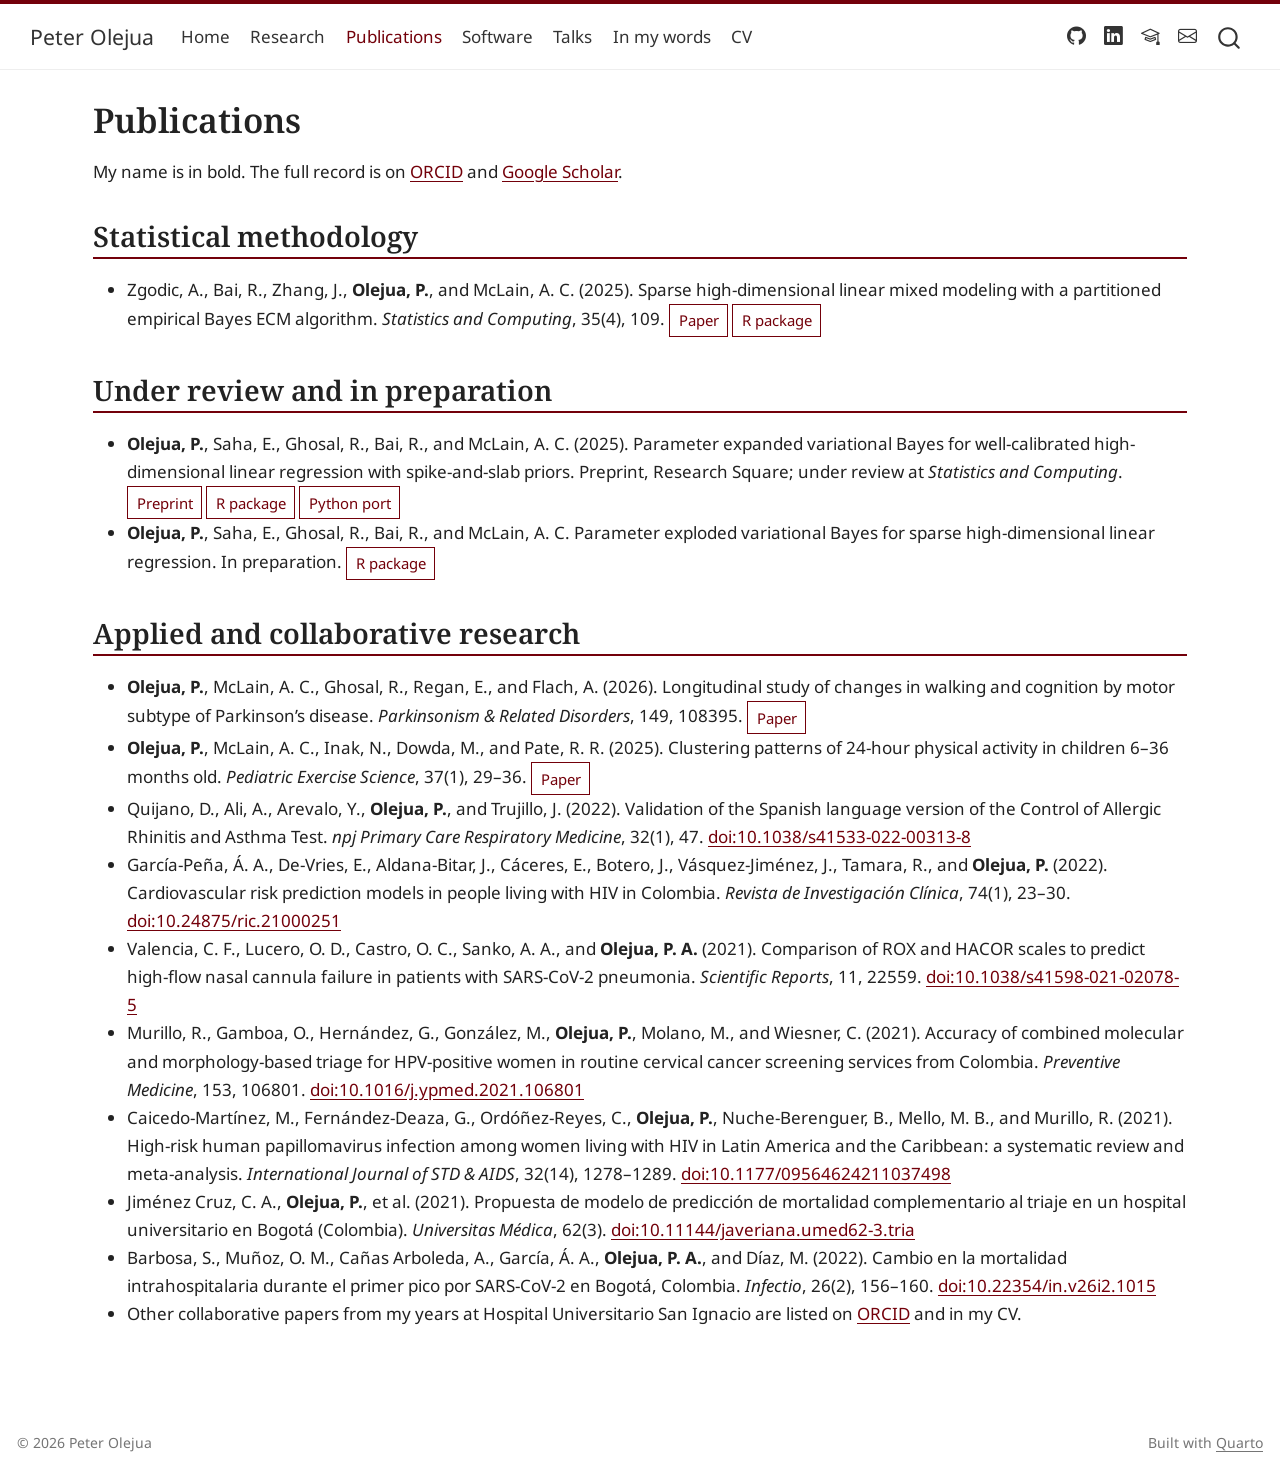
==== docs/publications.html @ 1d478399 "Replace the 2023 placeholder with a Quarto personal site Pages: home, research, publications, softwa" ====
<!DOCTYPE html>
<html xmlns="http://www.w3.org/1999/xhtml" lang="en" xml:lang="en"><head>

<meta charset="utf-8">
<meta name="generator" content="quarto-1.10.19">

<meta name="viewport" content="width=device-width, initial-scale=1.0, user-scalable=yes">


<title>Publications – Peter Olejua</title>
<style>
/* Default styles provided by pandoc.
** See https://pandoc.org/MANUAL.html#variables-for-html for config info.
*/
span.smallcaps{font-variant: small-caps;}
div.columns{display: flex; gap: 1.5em;}
div.column{flex: auto;}
@media screen {
div.columns{gap: min(4vw, 1.5em);}
div.column{overflow-x: auto;}
}
div.hanging-indent{margin-left: 1.5em; text-indent: -1.5em;}
ul.task-list{list-style: none;}
ul.task-list li input[type="checkbox"] {
  width: 0.8em;
  margin: 0 0.8em 0.2em -1em; /* quarto-specific, see https://github.com/quarto-dev/quarto-cli/issues/4556 */ 
  vertical-align: middle;
}
</style>


<script src="site_libs/quarto-nav/quarto-nav.js"></script>
<script src="site_libs/quarto-nav/headroom.min.js"></script>
<script src="site_libs/clipboard/clipboard.min.js"></script>
<script src="site_libs/quarto-search/autocomplete.umd.js"></script>
<script src="site_libs/quarto-search/fuse.min.js"></script>
<script src="site_libs/quarto-search/quarto-search.js"></script>
<meta name="quarto:offset" content="./">
<script src="site_libs/quarto-html/quarto.js" type="module"></script>
<script src="site_libs/quarto-html/tabsets/tabsets.js" type="module"></script>
<script src="site_libs/quarto-html/popper.min.js"></script>
<script src="site_libs/quarto-html/tippy.umd.min.js"></script>
<script src="site_libs/quarto-html/anchor.min.js"></script>
<link href="site_libs/quarto-html/tippy.css" rel="stylesheet">
<link href="site_libs/quarto-html/quarto-syntax-highlighting-bf27225e3a48a9273f3daa8f8e829971.css" rel="stylesheet" id="quarto-text-highlighting-styles">
<script src="site_libs/bootstrap/bootstrap.min.js"></script>
<link href="site_libs/bootstrap/bootstrap-icons.css" rel="stylesheet">
<link href="site_libs/bootstrap/bootstrap-8802834b2892208c6f3ad287bbaaad03.min.css" rel="stylesheet" append-hash="true" id="quarto-bootstrap" data-mode="light">
<script id="quarto-search-options" type="application/json">{
  "location": "navbar",
  "copy-button": false,
  "collapse-after": 3,
  "panel-placement": "end",
  "type": "overlay",
  "limit": 50,
  "keyboard-shortcut": [
    "f",
    "/",
    "s"
  ],
  "show-item-context": false,
  "language": {
    "search-no-results-text": "No results",
    "search-matching-documents-text": "matching documents",
    "search-copy-link-title": "Copy link to search",
    "search-hide-matches-text": "Hide additional matches",
    "search-more-match-text": "more match in this document",
    "search-more-matches-text": "more matches in this document",
    "search-clear-button-title": "Clear",
    "search-text-placeholder": "",
    "search-detached-cancel-button-title": "Cancel",
    "search-submit-button-title": "Submit",
    "search-label": "Search"
  }
}</script>
<style>html{ scroll-behavior: smooth; }</style>


</head>

<body class="nav-fixed fullcontent quarto-light">

<div id="quarto-search-results"></div>
  <header id="quarto-header" class="headroom fixed-top">
    <nav class="navbar navbar-expand-lg " data-bs-theme="dark">
      <div class="navbar-container container-fluid">
      <div class="navbar-brand-container mx-auto">
    <a class="navbar-brand" href="./index.html">
    <span class="navbar-title">Peter Olejua</span>
    </a>
  </div>
            <div id="quarto-search" class="" title="Search"></div>
          <button class="navbar-toggler" type="button" data-bs-toggle="collapse" data-bs-target="#navbarCollapse" aria-controls="navbarCollapse" role="menu" aria-expanded="false" aria-label="Toggle navigation" onclick="if (window.quartoToggleHeadroom) { window.quartoToggleHeadroom(); }">
  <span class="navbar-toggler-icon"></span>
</button>
          <div class="collapse navbar-collapse" id="navbarCollapse">
            <ul class="navbar-nav navbar-nav-scroll me-auto">
  <li class="nav-item">
    <a class="nav-link" href="./index.html"> 
<span class="menu-text">Home</span></a>
  </li>  
  <li class="nav-item">
    <a class="nav-link" href="./research.html"> 
<span class="menu-text">Research</span></a>
  </li>  
  <li class="nav-item">
    <a class="nav-link active" href="./publications.html" aria-current="page"> 
<span class="menu-text">Publications</span></a>
  </li>  
  <li class="nav-item">
    <a class="nav-link" href="./software.html"> 
<span class="menu-text">Software</span></a>
  </li>  
  <li class="nav-item">
    <a class="nav-link" href="./talks.html"> 
<span class="menu-text">Talks</span></a>
  </li>  
  <li class="nav-item">
    <a class="nav-link" href="./story.html"> 
<span class="menu-text">In my words</span></a>
  </li>  
  <li class="nav-item">
    <a class="nav-link" href="./files/Olejua_CV.pdf"> 
<span class="menu-text">CV</span></a>
  </li>  
</ul>
            <ul class="navbar-nav navbar-nav-scroll ms-auto">
  <li class="nav-item compact">
    <a class="nav-link" href="https://github.com/peterolejua"> <i class="bi bi-github" role="img" aria-label="GitHub">
</i> 
<span class="menu-text"></span></a>
  </li>  
  <li class="nav-item compact">
    <a class="nav-link" href="https://www.linkedin.com/in/peterolejua/"> <i class="bi bi-linkedin" role="img" aria-label="LinkedIn">
</i> 
<span class="menu-text"></span></a>
  </li>  
  <li class="nav-item compact">
    <a class="nav-link" href="https://scholar.google.com/citations?user=GDKI_XwAAAAJ&amp;hl=en"> <i class="bi bi-mortarboard" role="img" aria-label="Google Scholar">
</i> 
<span class="menu-text"></span></a>
  </li>  
  <li class="nav-item compact">
    <a class="nav-link" href="mailto:polejua@email.sc.edu"> <i class="bi bi-envelope" role="img" aria-label="Email">
</i> 
<span class="menu-text"></span></a>
  </li>  
</ul>
          </div> <!-- /navcollapse -->
            <div class="quarto-navbar-tools">
</div>
      </div> <!-- /container-fluid -->
    </nav>
</header>
<!-- content -->
<div id="quarto-content" class="quarto-container page-columns page-rows-contents page-layout-article page-navbar">
<!-- sidebar -->
<!-- margin-sidebar -->
    
<!-- main -->
<main class="content" id="quarto-document-content">

<header id="title-block-header" class="quarto-title-block default">
<div class="quarto-title">
<h1 class="title">Publications</h1>
</div>



<div class="quarto-title-meta">

    
  
    
  </div>
  


</header>


<p>My name is in bold. The full record is on <a href="https://orcid.org/0000-0002-2478-0908">ORCID</a> and <a href="https://scholar.google.com/citations?user=GDKI_XwAAAAJ&amp;hl=en">Google Scholar</a>.</p>
<section id="statistical-methodology" class="level2">
<h2 class="anchored" data-anchor-id="statistical-methodology">Statistical methodology</h2>
<ul>
<li>Zgodic, A., Bai, R., Zhang, J., <strong>Olejua, P.</strong>, and McLain, A. C. (2025). Sparse high-dimensional linear mixed modeling with a partitioned empirical Bayes ECM algorithm. <em>Statistics and Computing</em>, 35(4), 109. <a href="https://doi.org/10.1007/s11222-025-10649-z" class="btn btn-outline-primary btn-sm">Paper</a> <a href="https://CRAN.R-project.org/package=lmmprobe" class="btn btn-outline-primary btn-sm">R package</a></li>
</ul>
</section>
<section id="under-review-and-in-preparation" class="level2">
<h2 class="anchored" data-anchor-id="under-review-and-in-preparation">Under review and in preparation</h2>
<ul>
<li><strong>Olejua, P.</strong>, Saha, E., Ghosal, R., Bai, R., and McLain, A. C. (2025). Parameter expanded variational Bayes for well-calibrated high-dimensional linear regression with spike-and-slab priors. Preprint, Research Square; under review at <em>Statistics and Computing</em>. <a href="https://doi.org/10.21203/rs.3.rs-7208847/v1" class="btn btn-outline-primary btn-sm">Preprint</a> <a href="https://CRAN.R-project.org/package=spexvb" class="btn btn-outline-primary btn-sm">R package</a> <a href="https://github.com/peterolejua/py-spexvb" class="btn btn-outline-primary btn-sm">Python port</a></li>
<li><strong>Olejua, P.</strong>, Saha, E., Ghosal, R., Bai, R., and McLain, A. C. Parameter exploded variational Bayes for sparse high-dimensional linear regression. In preparation. <a href="https://github.com/peterolejua/spxlvb" class="btn btn-outline-primary btn-sm">R package</a></li>
</ul>
</section>
<section id="applied-and-collaborative-research" class="level2">
<h2 class="anchored" data-anchor-id="applied-and-collaborative-research">Applied and collaborative research</h2>
<ul>
<li><strong>Olejua, P.</strong>, McLain, A. C., Ghosal, R., Regan, E., and Flach, A. (2026). Longitudinal study of changes in walking and cognition by motor subtype of Parkinson’s disease. <em>Parkinsonism &amp; Related Disorders</em>, 149, 108395. <a href="https://doi.org/10.1016/j.parkreldis.2026.108395" class="btn btn-outline-primary btn-sm">Paper</a></li>
<li><strong>Olejua, P.</strong>, McLain, A. C., Inak, N., Dowda, M., and Pate, R. R. (2025). Clustering patterns of 24-hour physical activity in children 6–36 months old. <em>Pediatric Exercise Science</em>, 37(1), 29–36. <a href="https://doi.org/10.1123/pes.2023-0055" class="btn btn-outline-primary btn-sm">Paper</a></li>
<li>Quijano, D., Ali, A., Arevalo, Y., <strong>Olejua, P.</strong>, and Trujillo, J. (2022). Validation of the Spanish language version of the Control of Allergic Rhinitis and Asthma Test. <em>npj Primary Care Respiratory Medicine</em>, 32(1), 47. <a href="https://doi.org/10.1038/s41533-022-00313-8">doi:10.1038/s41533-022-00313-8</a></li>
<li>García-Peña, Á. A., De-Vries, E., Aldana-Bitar, J., Cáceres, E., Botero, J., Vásquez-Jiménez, J., Tamara, R., and <strong>Olejua, P.</strong> (2022). Cardiovascular risk prediction models in people living with HIV in Colombia. <em>Revista de Investigación Clínica</em>, 74(1), 23–30. <a href="https://doi.org/10.24875/ric.21000251">doi:10.24875/ric.21000251</a></li>
<li>Valencia, C. F., Lucero, O. D., Castro, O. C., Sanko, A. A., and <strong>Olejua, P. A.</strong> (2021). Comparison of ROX and HACOR scales to predict high-flow nasal cannula failure in patients with SARS-CoV-2 pneumonia. <em>Scientific Reports</em>, 11, 22559. <a href="https://doi.org/10.1038/s41598-021-02078-5">doi:10.1038/s41598-021-02078-5</a></li>
<li>Murillo, R., Gamboa, O., Hernández, G., González, M., <strong>Olejua, P.</strong>, Molano, M., and Wiesner, C. (2021). Accuracy of combined molecular and morphology-based triage for HPV-positive women in routine cervical cancer screening services from Colombia. <em>Preventive Medicine</em>, 153, 106801. <a href="https://doi.org/10.1016/j.ypmed.2021.106801">doi:10.1016/j.ypmed.2021.106801</a></li>
<li>Caicedo-Martínez, M., Fernández-Deaza, G., Ordóñez-Reyes, C., <strong>Olejua, P.</strong>, Nuche-Berenguer, B., Mello, M. B., and Murillo, R. (2021). High-risk human papillomavirus infection among women living with HIV in Latin America and the Caribbean: a systematic review and meta-analysis. <em>International Journal of STD &amp; AIDS</em>, 32(14), 1278–1289. <a href="https://doi.org/10.1177/09564624211037498">doi:10.1177/09564624211037498</a></li>
<li>Jiménez Cruz, C. A., <strong>Olejua, P.</strong>, et al.&nbsp;(2021). Propuesta de modelo de predicción de mortalidad complementario al triaje en un hospital universitario en Bogotá (Colombia). <em>Universitas Médica</em>, 62(3). <a href="https://doi.org/10.11144/javeriana.umed62-3.tria">doi:10.11144/javeriana.umed62-3.tria</a></li>
<li>Barbosa, S., Muñoz, O. M., Cañas Arboleda, A., García, Á. A., <strong>Olejua, P. A.</strong>, and Díaz, M. (2022). Cambio en la mortalidad intrahospitalaria durante el primer pico por SARS-CoV-2 en Bogotá, Colombia. <em>Infectio</em>, 26(2), 156–160. <a href="https://doi.org/10.22354/in.v26i2.1015">doi:10.22354/in.v26i2.1015</a></li>
<li>Other collaborative papers from my years at Hospital Universitario San Ignacio are listed on <a href="https://orcid.org/0000-0002-2478-0908">ORCID</a> and in my CV.</li>
</ul>


</section>

</main> <!-- /main -->
<script id="quarto-html-after-body" type="application/javascript">
  window.document.addEventListener("DOMContentLoaded", function (event) {
    const icon = "";
    const anchorJS = new window.AnchorJS();
    anchorJS.options = {
      placement: 'right',
      icon: icon
    };
    anchorJS.add('.anchored');
    const isCodeAnnotation = (el) => {
      for (const clz of el.classList) {
        if (clz.startsWith('code-annotation-')) {                     
          return true;
        }
      }
      return false;
    }
    const onCopySuccess = function(e) {
      // button target
      const button = e.trigger;
      // don't keep focus
      button.blur();
      // flash "checked"
      button.classList.add('code-copy-button-checked');
      var currentTitle = button.getAttribute("title");
      button.setAttribute("title", "Copied!");
      let tooltip;
      if (window.bootstrap) {
        button.setAttribute("data-bs-toggle", "tooltip");
        button.setAttribute("data-bs-placement", "left");
        button.setAttribute("data-bs-title", "Copied!");
        tooltip = new bootstrap.Tooltip(button, 
          { trigger: "manual", 
            customClass: "code-copy-button-tooltip",
            offset: [0, -8]});
        tooltip.show();    
      }
      setTimeout(function() {
        if (tooltip) {
          tooltip.hide();
          button.removeAttribute("data-bs-title");
          button.removeAttribute("data-bs-toggle");
          button.removeAttribute("data-bs-placement");
        }
        button.setAttribute("title", currentTitle);
        button.classList.remove('code-copy-button-checked');
      }, 1000);
      // clear code selection
      e.clearSelection();
    }
    const getTextToCopy = function(trigger) {
      const outerScaffold = trigger.parentElement.cloneNode(true);
      const codeEl = outerScaffold.querySelector('code');
      for (const childEl of codeEl.children) {
        if (isCodeAnnotation(childEl)) {
          childEl.remove();
        }
      }
      return codeEl.innerText;
    }
    const clipboard = new window.ClipboardJS('.code-copy-button:not([data-in-quarto-modal])', {
      text: getTextToCopy
    });
    clipboard.on('success', onCopySuccess);
    if (window.document.getElementById('quarto-embedded-source-code-modal')) {
      const clipboardModal = new window.ClipboardJS('.code-copy-button[data-in-quarto-modal]', {
        text: getTextToCopy,
        container: window.document.getElementById('quarto-embedded-source-code-modal')
      });
      clipboardModal.on('success', onCopySuccess);
    }
      var localhostRegex = new RegExp(/^(?:http|https):\/\/localhost\:?[0-9]*\//);
      var mailtoRegex = new RegExp(/^mailto:/);
        var filterRegex = new RegExp("https:\/\/peterolejua\.github\.io");
      var isInternal = (href) => {
          return filterRegex.test(href) || localhostRegex.test(href) || mailtoRegex.test(href);
      }
      // Inspect non-navigation links and adorn them if external
     var links = window.document.querySelectorAll('a[href]:not(.nav-link):not(.navbar-brand):not(.toc-action):not(.sidebar-link):not(.sidebar-item-toggle):not(.pagination-link):not(.no-external):not([aria-hidden]):not(.dropdown-item):not(.quarto-navigation-tool):not(.about-link)');
      for (var i=0; i<links.length; i++) {
        const link = links[i];
        if (!isInternal(link.href)) {
          // undo the damage that might have been done by quarto-nav.js in the case of
          // links that we want to consider external
          if (link.dataset.originalHref !== undefined) {
            link.href = link.dataset.originalHref;
          }
            // target, if specified
            link.setAttribute("target", "_blank");
            if (link.getAttribute("rel") === null) {
              link.setAttribute("rel", "noopener");
            }
        }
      }
    function tippyHover(el, contentFn, onTriggerFn, onUntriggerFn) {
      const config = {
        allowHTML: true,
        maxWidth: 500,
        delay: 100,
        arrow: false,
        appendTo: function(el) {
            return el.parentElement;
        },
        interactive: true,
        interactiveBorder: 10,
        theme: 'quarto',
        placement: 'bottom-start',
      };
      if (contentFn) {
        config.content = contentFn;
      }
      if (onTriggerFn) {
        config.onTrigger = onTriggerFn;
      }
      if (onUntriggerFn) {
        config.onUntrigger = onUntriggerFn;
      }
      window.tippy(el, config); 
    }
    const noterefs = window.document.querySelectorAll('a[role="doc-noteref"]');
    for (var i=0; i<noterefs.length; i++) {
      const ref = noterefs[i];
      tippyHover(ref, function() {
        // use id or data attribute instead here
        let href = ref.getAttribute('data-footnote-href') || ref.getAttribute('href');
        try { href = new URL(href).hash; } catch {}
        const id = href.replace(/^#\/?/, "");
        const note = window.document.getElementById(id);
        if (note) {
          return note.innerHTML;
        } else {
          return "";
        }
      });
    }
    const xrefs = window.document.querySelectorAll('a.quarto-xref');
    const processXRef = (id, note) => {
      // Strip column container classes
      const stripColumnClz = (el) => {
        el.classList.remove("page-full", "page-columns");
        if (el.children) {
          for (const child of el.children) {
            stripColumnClz(child);
          }
        }
      }
      stripColumnClz(note)
      if (id === null || id.startsWith('sec-')) {
        // Special case sections, only their first couple elements
        const container = document.createElement("div");
        if (note.children && note.children.length > 2) {
          container.appendChild(note.children[0].cloneNode(true));
          for (let i = 1; i < note.children.length; i++) {
            const child = note.children[i];
            if (child.tagName === "P" && child.innerText === "") {
              continue;
            } else {
              container.appendChild(child.cloneNode(true));
              break;
            }
          }
          if (window.Quarto?.typesetMath) {
            window.Quarto.typesetMath(container);
          }
          return container.innerHTML
        } else {
          if (window.Quarto?.typesetMath) {
            window.Quarto.typesetMath(note);
          }
          return note.innerHTML;
        }
      } else {
        // Remove any anchor links if they are present
        const anchorLink = note.querySelector('a.anchorjs-link');
        if (anchorLink) {
          anchorLink.remove();
        }
        if (window.Quarto?.typesetMath) {
          window.Quarto.typesetMath(note);
        }
        if (note.classList.contains("callout")) {
          return note.outerHTML;
        } else {
          return note.innerHTML;
        }
      }
    }
    for (var i=0; i<xrefs.length; i++) {
      const xref = xrefs[i];
      tippyHover(xref, undefined, function(instance) {
        instance.disable();
        let url = xref.getAttribute('href');
        let hash = undefined; 
        if (url.startsWith('#')) {
          hash = url;
        } else {
          try { hash = new URL(url).hash; } catch {}
        }
        if (hash) {
          const id = hash.replace(/^#\/?/, "");
          const note = window.document.getElementById(id);
          if (note !== null) {
            try {
              const html = processXRef(id, note.cloneNode(true));
              instance.setContent(html);
            } finally {
              instance.enable();
              instance.show();
            }
          } else {
            // See if we can fetch this
            fetch(url.split('#')[0])
            .then(res => res.text())
            .then(html => {
              const parser = new DOMParser();
              const htmlDoc = parser.parseFromString(html, "text/html");
              const note = htmlDoc.getElementById(id);
              if (note !== null) {
                const html = processXRef(id, note);
                instance.setContent(html);
              } 
            }).finally(() => {
              instance.enable();
              instance.show();
            });
          }
        } else {
          // See if we can fetch a full url (with no hash to target)
          // This is a special case and we should probably do some content thinning / targeting
          fetch(url)
          .then(res => res.text())
          .then(html => {
            const parser = new DOMParser();
            const htmlDoc = parser.parseFromString(html, "text/html");
            const note = htmlDoc.querySelector('main.content');
            if (note !== null) {
              // This should only happen for chapter cross references
              // (since there is no id in the URL)
              // remove the first header
              if (note.children.length > 0 && note.children[0].tagName === "HEADER") {
                note.children[0].remove();
              }
              const html = processXRef(null, note);
              instance.setContent(html);
            } 
          }).finally(() => {
            instance.enable();
            instance.show();
          });
        }
      }, function(instance) {
      });
    }
        let selectedAnnoteEl;
        const selectorForAnnotation = ( cell, annotation) => {
          let cellAttr = 'data-code-cell="' + cell + '"';
          let lineAttr = 'data-code-annotation="' +  annotation + '"';
          const selector = 'span[' + cellAttr + '][' + lineAttr + ']';
          return selector;
        }
        const selectCodeLines = (annoteEl) => {
          const doc = window.document;
          const targetCell = annoteEl.getAttribute("data-target-cell");
          const targetAnnotation = annoteEl.getAttribute("data-target-annotation");
          const annoteSpan = window.document.querySelector(selectorForAnnotation(targetCell, targetAnnotation));
          const lines = annoteSpan.getAttribute("data-code-lines").split(",");
          const lineIds = lines.map((line) => {
            return targetCell + "-" + line;
          })
          let top = null;
          let height = null;
          let parent = null;
          if (lineIds.length > 0) {
              //compute the position of the single el (top and bottom and make a div)
              const el = window.document.getElementById(lineIds[0]);
              top = el.offsetTop;
              height = el.offsetHeight;
              parent = el.parentElement.parentElement;
            if (lineIds.length > 1) {
              const lastEl = window.document.getElementById(lineIds[lineIds.length - 1]);
              const bottom = lastEl.offsetTop + lastEl.offsetHeight;
              height = bottom - top;
            }
            if (top !== null && height !== null && parent !== null) {
              // cook up a div (if necessary) and position it 
              let div = window.document.getElementById("code-annotation-line-highlight");
              if (div === null) {
                div = window.document.createElement("div");
                div.setAttribute("id", "code-annotation-line-highlight");
                div.style.position = 'absolute';
                parent.appendChild(div);
              }
              div.style.top = top - 2 + "px";
              div.style.height = height + 4 + "px";
              div.style.left = 0;
              let gutterDiv = window.document.getElementById("code-annotation-line-highlight-gutter");
              if (gutterDiv === null) {
                gutterDiv = window.document.createElement("div");
                gutterDiv.setAttribute("id", "code-annotation-line-highlight-gutter");
                gutterDiv.style.position = 'absolute';
                const codeCell = window.document.getElementById(targetCell);
                const gutter = codeCell.querySelector('.code-annotation-gutter');
                gutter.appendChild(gutterDiv);
              }
              gutterDiv.style.top = top - 2 + "px";
              gutterDiv.style.height = height + 4 + "px";
            }
            selectedAnnoteEl = annoteEl;
          }
        };
        const unselectCodeLines = () => {
          const elementsIds = ["code-annotation-line-highlight", "code-annotation-line-highlight-gutter"];
          elementsIds.forEach((elId) => {
            const div = window.document.getElementById(elId);
            if (div) {
              div.remove();
            }
          });
          selectedAnnoteEl = undefined;
        };
          // Handle positioning of the toggle
      window.addEventListener(
        "resize",
        throttle(() => {
          elRect = undefined;
          if (selectedAnnoteEl) {
            selectCodeLines(selectedAnnoteEl);
          }
        }, 10)
      );
      function throttle(fn, ms) {
      let throttle = false;
      let timer;
        return (...args) => {
          if(!throttle) { // first call gets through
              fn.apply(this, args);
              throttle = true;
          } else { // all the others get throttled
              if(timer) clearTimeout(timer); // cancel #2
              timer = setTimeout(() => {
                fn.apply(this, args);
                timer = throttle = false;
              }, ms);
          }
        };
      }
        // Attach click handler to the DT
        const annoteDls = window.document.querySelectorAll('dt[data-target-cell]');
        for (const annoteDlNode of annoteDls) {
          annoteDlNode.addEventListener('click', (event) => {
            const clickedEl = event.target;
            if (clickedEl !== selectedAnnoteEl) {
              unselectCodeLines();
              const activeEl = window.document.querySelector('dt[data-target-cell].code-annotation-active');
              if (activeEl) {
                activeEl.classList.remove('code-annotation-active');
              }
              selectCodeLines(clickedEl);
              clickedEl.classList.add('code-annotation-active');
            } else {
              // Unselect the line
              unselectCodeLines();
              clickedEl.classList.remove('code-annotation-active');
            }
          });
        }
    const findCites = (el) => {
      const parentEl = el.parentElement;
      if (parentEl) {
        const cites = parentEl.dataset.cites;
        if (cites) {
          return {
            el,
            cites: cites.split(' ')
          };
        } else {
          return findCites(el.parentElement)
        }
      } else {
        return undefined;
      }
    };
    var bibliorefs = window.document.querySelectorAll('a[role="doc-biblioref"]');
    for (var i=0; i<bibliorefs.length; i++) {
      const ref = bibliorefs[i];
      const citeInfo = findCites(ref);
      if (citeInfo) {
        tippyHover(citeInfo.el, function() {
          var popup = window.document.createElement('div');
          citeInfo.cites.forEach(function(cite) {
            var citeDiv = window.document.createElement('div');
            citeDiv.classList.add('hanging-indent');
            citeDiv.classList.add('csl-entry');
            var biblioDiv = window.document.getElementById('ref-' + cite);
            if (biblioDiv) {
              citeDiv.innerHTML = biblioDiv.innerHTML;
            }
            popup.appendChild(citeDiv);
          });
          return popup.innerHTML;
        });
      }
    }
  });
  </script>
</div> <!-- /content -->
<footer class="footer">
  <div class="nav-footer">
    <div class="nav-footer-left">
<p>© 2026 Peter Olejua</p>
</div>   
    <div class="nav-footer-center">
      &nbsp;
    </div>
    <div class="nav-footer-right">
<p>Built with <a href="https://quarto.org">Quarto</a></p>
</div>
  </div>
</footer>




<script src="site_libs/quarto-html/zenscroll-min.js"></script>
</body></html>
---- docs/site_libs/quarto-html/tippy.css ----
.tippy-box[data-animation=fade][data-state=hidden]{opacity:0}[data-tippy-root]{max-width:calc(100vw - 10px)}.tippy-box{position:relative;background-color:#333;color:#fff;border-radius:4px;font-size:14px;line-height:1.4;white-space:normal;outline:0;transition-property:transform,visibility,opacity}.tippy-box[data-placement^=top]>.tippy-arrow{bottom:0}.tippy-box[data-placement^=top]>.tippy-arrow:before{bottom:-7px;left:0;border-width:8px 8px 0;border-top-color:initial;transform-origin:center top}.tippy-box[data-placement^=bottom]>.tippy-arrow{top:0}.tippy-box[data-placement^=bottom]>.tippy-arrow:before{top:-7px;left:0;border-width:0 8px 8px;border-bottom-color:initial;transform-origin:center bottom}.tippy-box[data-placement^=left]>.tippy-arrow{right:0}.tippy-box[data-placement^=left]>.tippy-arrow:before{border-width:8px 0 8px 8px;border-left-color:initial;right:-7px;transform-origin:center left}.tippy-box[data-placement^=right]>.tippy-arrow{left:0}.tippy-box[data-placement^=right]>.tippy-arrow:before{left:-7px;border-width:8px 8px 8px 0;border-right-color:initial;transform-origin:center right}.tippy-box[data-inertia][data-state=visible]{transition-timing-function:cubic-bezier(.54,1.5,.38,1.11)}.tippy-arrow{width:16px;height:16px;color:#333}.tippy-arrow:before{content:"";position:absolute;border-color:transparent;border-style:solid}.tippy-content{position:relative;padding:5px 9px;z-index:1}
---- docs/site_libs/quarto-html/quarto-syntax-highlighting-bf27225e3a48a9273f3daa8f8e829971.css ----
/* quarto syntax highlight colors */
:root {
  --quarto-hl-ot-color: #003B4F;
  --quarto-hl-at-color: #657422;
  --quarto-hl-ss-color: #20794D;
  --quarto-hl-an-color: #5E5E5E;
  --quarto-hl-fu-color: #4758AB;
  --quarto-hl-st-color: #20794D;
  --quarto-hl-cf-color: #003B4F;
  --quarto-hl-op-color: #5E5E5E;
  --quarto-hl-er-color: #AD0000;
  --quarto-hl-bn-color: #AD0000;
  --quarto-hl-al-color: #AD0000;
  --quarto-hl-va-color: #111111;
  --quarto-hl-bu-color: inherit;
  --quarto-hl-ex-color: inherit;
  --quarto-hl-pp-color: #AD0000;
  --quarto-hl-in-color: #5E5E5E;
  --quarto-hl-vs-color: #20794D;
  --quarto-hl-wa-color: #5E5E5E;
  --quarto-hl-do-color: #5E5E5E;
  --quarto-hl-im-color: #00769E;
  --quarto-hl-ch-color: #20794D;
  --quarto-hl-dt-color: #AD0000;
  --quarto-hl-fl-color: #AD0000;
  --quarto-hl-co-color: #5E5E5E;
  --quarto-hl-cv-color: #5E5E5E;
  --quarto-hl-cn-color: #8f5902;
  --quarto-hl-sc-color: #5E5E5E;
  --quarto-hl-dv-color: #AD0000;
  --quarto-hl-kw-color: #003B4F;
}

/* other quarto variables */
:root {
  --quarto-font-monospace: SFMono-Regular, Menlo, Monaco, Consolas, "Liberation Mono", "Courier New", monospace;
}

/* syntax highlight based on Pandoc's rules */
pre > code.sourceCode > span {
  color: #003B4F;
}

code.sourceCode > span {
  color: #003B4F;
}

div.sourceCode,
div.sourceCode pre.sourceCode {
  color: #003B4F;
}

/* Normal */
code span {
  color: #003B4F;
}

/* Alert */
code span.al {
  color: #AD0000;
  font-style: inherit;
}

/* Annotation */
code span.an {
  color: #5E5E5E;
  font-style: inherit;
}

/* Attribute */
code span.at {
  color: #657422;
  font-style: inherit;
}

/* BaseN */
code span.bn {
  color: #AD0000;
  font-style: inherit;
}

/* BuiltIn */
code span.bu {
  font-style: inherit;
}

/* ControlFlow */
code span.cf {
  color: #003B4F;
  font-weight: bold;
  font-style: inherit;
}

/* Char */
code span.ch {
  color: #20794D;
  font-style: inherit;
}

/* Constant */
code span.cn {
  color: #8f5902;
  font-style: inherit;
}

/* Comment */
code span.co {
  color: #5E5E5E;
  font-style: inherit;
}

/* CommentVar */
code span.cv {
  color: #5E5E5E;
  font-style: italic;
}

/* Documentation */
code span.do {
  color: #5E5E5E;
  font-style: italic;
}

/* DataType */
code span.dt {
  color: #AD0000;
  font-style: inherit;
}

/* DecVal */
code span.dv {
  color: #AD0000;
  font-style: inherit;
}

/* Error */
code span.er {
  color: #AD0000;
  font-style: inherit;
}

/* Extension */
code span.ex {
  font-style: inherit;
}

/* Float */
code span.fl {
  color: #AD0000;
  font-style: inherit;
}

/* Function */
code span.fu {
  color: #4758AB;
  font-style: inherit;
}

/* Import */
code span.im {
  color: #00769E;
  font-style: inherit;
}

/* Information */
code span.in {
  color: #5E5E5E;
  font-style: inherit;
}

/* Keyword */
code span.kw {
  color: #003B4F;
  font-weight: bold;
  font-style: inherit;
}

/* Operator */
code span.op {
  color: #5E5E5E;
  font-style: inherit;
}

/* Other */
code span.ot {
  color: #003B4F;
  font-style: inherit;
}

/* Preprocessor */
code span.pp {
  color: #AD0000;
  font-style: inherit;
}

/* SpecialChar */
code span.sc {
  color: #5E5E5E;
  font-style: inherit;
}

/* SpecialString */
code span.ss {
  color: #20794D;
  font-style: inherit;
}

/* String */
code span.st {
  color: #20794D;
  font-style: inherit;
}

/* Variable */
code span.va {
  color: #111111;
  font-style: inherit;
}

/* VerbatimString */
code span.vs {
  color: #20794D;
  font-style: inherit;
}

/* Warning */
code span.wa {
  color: #5E5E5E;
  font-style: italic;
}

.prevent-inlining {
  content: "</";
}

/*# sourceMappingURL=8be38f48d34c45af72792cbd699585e7.css.map */
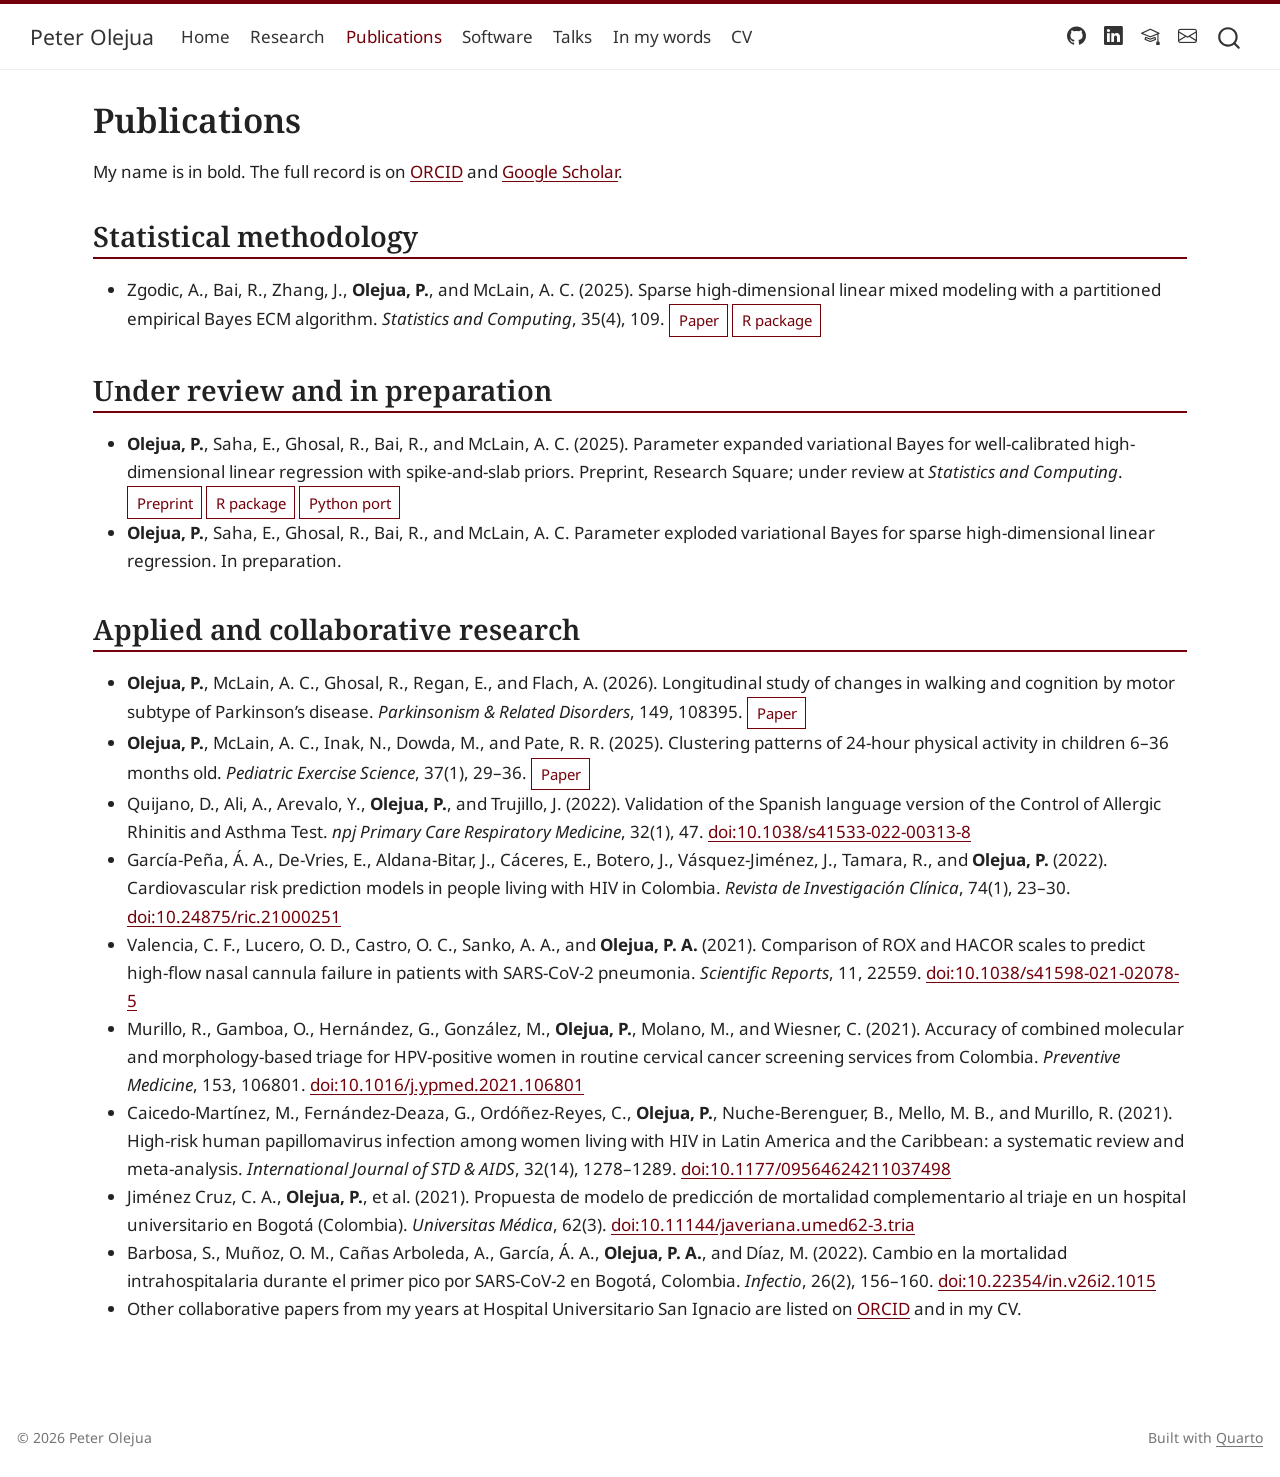
==== commit 3c3ad013: "Remove spxlvb links until Project 2 is published Co-Authored-By: Claude Opus 5.5 <noreply@anthropic." ====
--- a/docs/publications.html
+++ b/docs/publications.html
@@ -190,7 +190,7 @@
 <h2 class="anchored" data-anchor-id="under-review-and-in-preparation">Under review and in preparation</h2>
 <ul>
 <li><strong>Olejua, P.</strong>, Saha, E., Ghosal, R., Bai, R., and McLain, A. C. (2025). Parameter expanded variational Bayes for well-calibrated high-dimensional linear regression with spike-and-slab priors. Preprint, Research Square; under review at <em>Statistics and Computing</em>. <a href="https://doi.org/10.21203/rs.3.rs-7208847/v1" class="btn btn-outline-primary btn-sm">Preprint</a> <a href="https://CRAN.R-project.org/package=spexvb" class="btn btn-outline-primary btn-sm">R package</a> <a href="https://github.com/peterolejua/py-spexvb" class="btn btn-outline-primary btn-sm">Python port</a></li>
-<li><strong>Olejua, P.</strong>, Saha, E., Ghosal, R., Bai, R., and McLain, A. C. Parameter exploded variational Bayes for sparse high-dimensional linear regression. In preparation. <a href="https://github.com/peterolejua/spxlvb" class="btn btn-outline-primary btn-sm">R package</a></li>
+<li><strong>Olejua, P.</strong>, Saha, E., Ghosal, R., Bai, R., and McLain, A. C. Parameter exploded variational Bayes for sparse high-dimensional linear regression. In preparation.</li>
 </ul>
 </section>
 <section id="applied-and-collaborative-research" class="level2">
